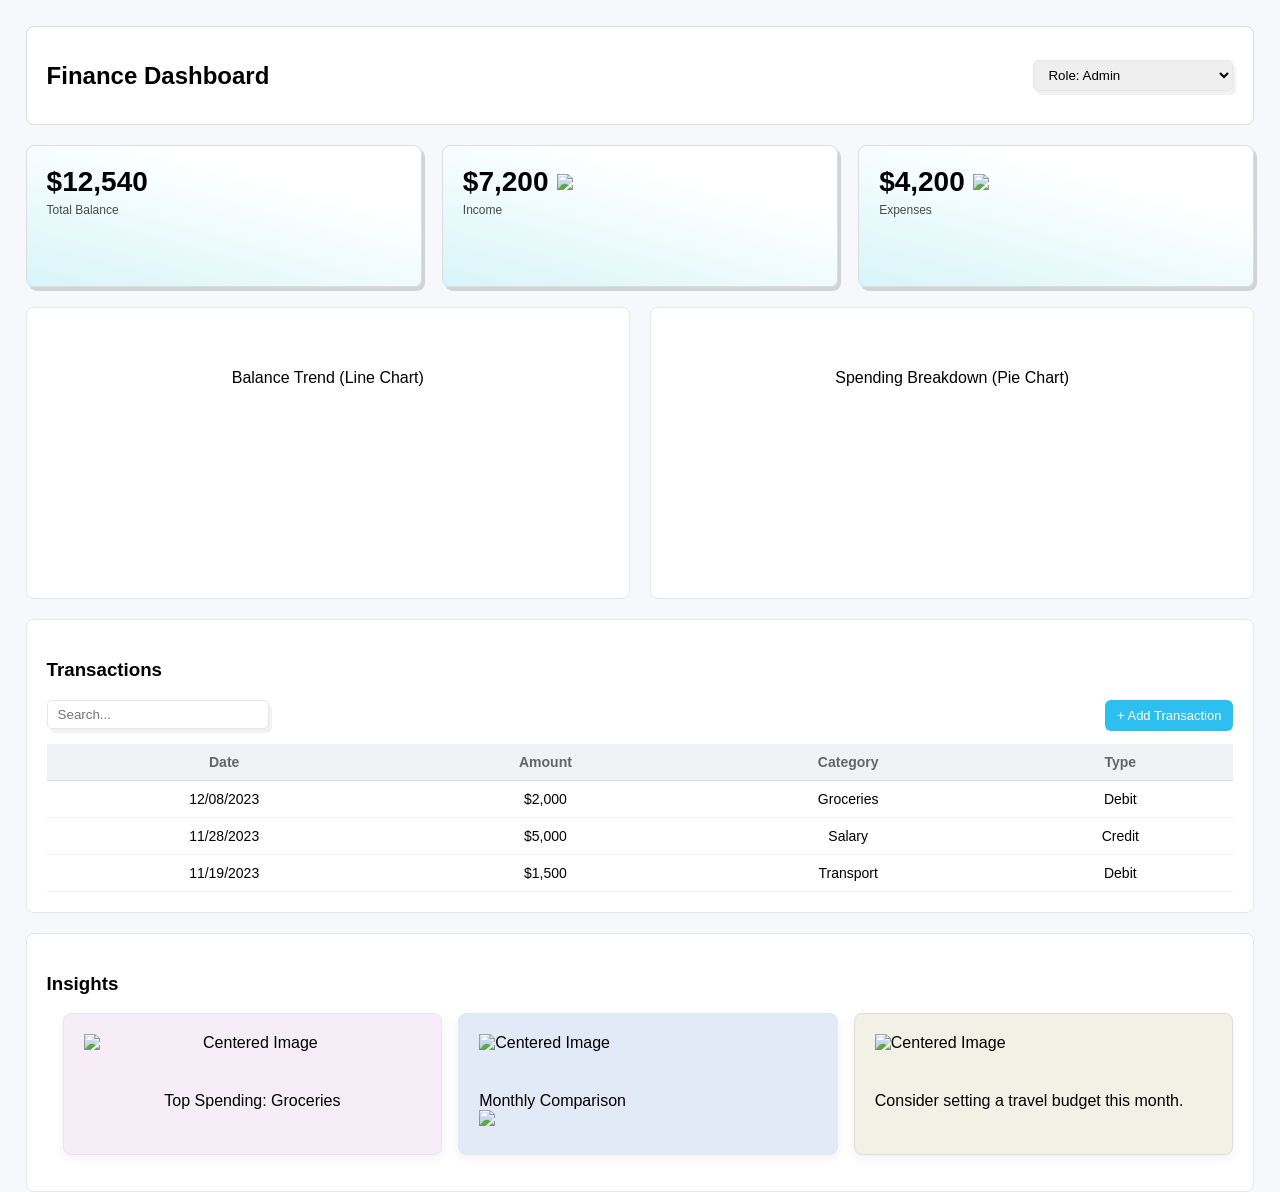
==== index.html @ 45d38799 "Add files via upload" ====
<!DOCTYPE html>
<html lang="en">
<head>
  <meta charset="UTF-8" />
  <meta name="viewport" content="width=device-width, initial-scale=1.0" />
  <title>Finance Dashboard</title>

  <!-- Google Fonts -->
  <link rel="preconnect" href="https://fonts.googleapis.com">
  <link rel="preconnect" href="https://fonts.gstatic.com" crossorigin>
  <link href="https://fonts.googleapis.com/css2?family=Roboto+Serif:opsz,wght@8..144,300;8..144,400;8..144,600&display=swap" rel="stylesheet">

  <!-- Styles -->
  <link rel="stylesheet" href="style1.css">
  <link rel="stylesheet" href="header.css">
  <link rel="stylesheet" href="general.css">



  <!-- Chart.js -->
  <script src="https://cdn.jsdelivr.net/npm/chart.js"></script>
</head>

<body>

  <!-- Navbar -->
  <div class="navbar">
    <h2>Finance Dashboard</h2>

    <select id="roleSelector" class="search-input">
      <option value="admin">Role: Admin</option>
      <option value="viewer">Viewer</option>
    </select>
  </div>

  <!-- Stats Row -->
  <div class="row">
    <div class="stat-card">
      <div class="stat-value">$12,540</div>
      <div class="stat-label">Total Balance</div>
    </div>

    <div class="stat-card">
      <div class="stat-value">
        $7,200 
        <img class="card-icon" src="image/up-arrow_16800276.png" >
      </div>
      <div class="stat-label">Income</div>
    </div>

    <div class="stat-card">
      <div class="stat-value">
        $4,200
        <img class="card-icon" src="image/down_18739184.png" >
      </div>
      <div class="stat-label">Expenses</div>
    </div>
  </div>

  <!-- Charts -->
  <div class="row">
    <div class="panel">
      Balance Trend (Line Chart)
      <canvas id="lineChart"></canvas>
    </div>

    <div class="panel">
      Spending Breakdown (Pie Chart)
      <canvas id="pieChart"></canvas>
    </div>
  </div>

  <!-- Transactions -->
  <div class="table-container">
    <h3>Transactions</h3>

    <input id="searchInput" type="text" class="search-input" placeholder="Search...">

    <button id="addTransactionBtn" class="addTransaction-Btn">
      + Add Transaction
    </button>

    <table>
      <thead>
        <tr>
          <th>Date</th>
          <th>Amount</th>
          <th>Category</th>
          <th>Type</th>
        </tr>
      </thead>

      <tbody id="transactionList">
        <tr>
          <td>12/08/2023</td>
          <td>$2,000</td>
          <td>Groceries</td>
          <td>Debit</td>
        </tr>

        <tr>
          <td>11/28/2023</td>
          <td>$5,000</td>
          <td>Salary</td>
          <td>Credit</td>
        </tr>

        <tr>
          <td>11/19/2023</td>
          <td>$1,500</td>
          <td>Transport</td>
          <td>Debit</td>
        </tr>
      </tbody>
    </table>
  </div>

  <!-- Insights -->
  <div class="insights">
    <h3>Insights</h3>

    <div class="insight-card">

      <div class="highest-spending">
        <img src="image/trolley.png"alt="Centered Image">
        <div class="title">Top Spending: Groceries</div>
      </div>

      <div class="monthly-comparison">
        <img src="image/cash-flow_4318201.png"alt="Centered Image">
        <div class="title">Monthly Comparison</div>
        <img src="image/bar graph.png">
      </div>

      <div class="observation">
        <img src="image/enlargement (1).png" alt="Centered Image">
        <div class="title">Consider setting a travel budget this month.</div>
      </div>

    </div>
  </div>

  <!-- App Script -->
  <script src="app1.js"></script>

</body>
</html>
---- style1.css ----
.row {
      display: flex;
      gap: 20px;
      margin-bottom: 20px;
    }
    .stat-card {
      flex: 1;
      flex-direction: column;
      background: linear-gradient(195deg, #ffffff 30%, #d7f5f9 100%);
      padding: 20px;
      border-radius: 8px;
      border: 1px solid #ddd;
      height: 100px;
      justify-items: center;
       box-shadow: 3px 4px 0 rgba(0, 0, 0, 0.15);
      
    }

    .stat-value {
      font-size: 28px;
      font-weight: 700;
      display: flex;
      align-items: center;
      gap: 8px;
      margin-bottom: 5px;
    }

    .stat-label {
      font-size: 12px;
      opacity: 0.7;
    }

    .panel {
      display: flex;
      flex: 1;
      flex-direction: column;
      background: #ffff;
      padding: 20px;
      border-radius: 8px;
      border: 1px solid #E5E7EB;
      height: 250px;
      justify-content: center;
      align-items: center;
    }

    
    .table-container {
      background: #ffff;
      padding: 20px;
      border-radius: 8px;
      border: 1px solid #E5E7EB;
      margin-bottom: 20px;
    }

    .search-input {
      padding: 6px 10px;
      width: 200px;
      border: 1px solid #E5E7EB;
      border-radius: 5px;
      box-shadow: 3px 4px 0 rgba(0, 0, 0, 0.05);
    }

    .addTransaction-Btn {
      float: right;
      padding: 8px 12px;
      color: white;
      background-color: #2cc0f1;
      border: none;
      border-radius: 6px;
      font-size: 13px;
      cursor: pointer;
      box-shadow: 0 4px 12px rgba(0, 0, 0, 0.05),
    }

    table {
      width: 100%;
      border-collapse: collapse;
      margin-top: 15px;
    }

    th {
      background: #F1F2F3;
      padding: 10px;
      font-size: 14px;
      border-bottom: 1px solid #ddd;
      text-align: center;
    }

    td {
      padding: 10px;
      border-bottom: 1px solid #eee;
      font-size: 14px;
      text-align: center;
    }
    thead{
     
       background-color: #6e7278; 
        color: #656565;         
    }
    

    tbody tr:hover {
      background-color: #f2f2f2; 
      }
    .insights {
      background: #fff;
      padding: 20px;
      border-radius: 8px;
      border: 1px solid #E5E7EB;
     
    }
    .card-icon {
      height: 16px;
    }
    .insight-card{
      display:flex;
      flex-direction:row;
      justify-content:space-between;
      align-items: center;
      
    }
    .highest-spending{
      flex:1;
      padding: 20px;
      border-radius: 8px;
      border: 1px solid #E5E7EB ;
      height: 100px;
      justify-items: center;
       box-shadow: 0 4px 12px rgba(0, 0, 0, 0.05);
      margin-left: 16px;
      background-color: #f6edf9 ;
      text-align: center;
      vertical-align: middle;
      justify-items: center;
      margin-bottom: 16px;
     
     
      }
     .monthly-comparison{
      flex:1;
      padding: 20px;
      border-radius: 8px;
      border: 1px solid #E5E7EB;
      height: 100px;
      justify-items: center;
       box-shadow: 0 4px 12px rgba(0, 0, 0, 0.05);
      margin-left: 16px;
      background-color: #e2e9f7 ;
       margin-bottom: 16px;
      }
      .observation{
      flex:1;
      padding: 20px;
      border-radius: 8px;
      border: 1px solid #ddd;
      height: 100px;
      justify-items: center;
       box-shadow: 0 4px 12px rgba(0, 0, 0, 0.05);
      margin-left: 16px;
      background-color: #f1f2e5 ;
       margin-bottom: 16px;
      }
    img{
          display: flex;              /* Enable flexbox */
          flex-direction: column; 
          height: 50px;
          justify-content: center;
          align-items: center;
        }
      #lineChart{
        width:500;
         height :300;
         max-width: 100%;
      }
      .title{
        padding-top: 8px;
        font-size: 16px;
        font-weight: 500;
      }
  
/* Tablet view */
@media (max-width: 992px) {
  .row {
    flex-direction: column;
  }

  .panel {
    height: auto;
  }

  .stat-card {
    flex: none;
    width: auto;
    height: auto; /* let content define height */
    padding: 2vw;
  }
}

/* Mobile view */
@media (max-width: 600px) {
  .navbar {
    flex-direction: column;
    align-items: flex-start;
  }

  .search-input {
    width: 100%;
    margin-top: 10px;
  }

  .row {
    flex-direction: column;
    gap: 16px;
  }

  .panel {
    width: auto;
    height: auto;
  }

  .insight-card {
    display:flex;
    flex-direction: column;
    margin-right: 16px;
     
  }
   .highest-spending{
    width:300px;

   }
    .monthly-comparison{
     width:300px;

    }
    .search-input {
      margin-bottom: 16px;
      width:300px;
      
    }
    .addTransaction-Btn {
       float: left;
       margin-bottom: 16px;
    }
    .observation{
      width: 300px;
    }
    .stat-value {
      font-size: 16px;
      justify-content: center;
      justify-content: space-between;
    }
    .stat-label{
      font-size: 12px;
      align-items: center;
      float: start;
    }
}
---- header.css ----
.navbar {
      background: #ffff;
      padding: 15px 20px;
      border-radius: 8px;
      margin-bottom: 20px;
      display: flex;
      justify-content: space-between;
      align-items: center;
      border: 1px solid #ddd;
    }
---- general.css ----
body {
      margin: 0;
      font-family: 'Roboto', sans-serif;
      background: #F7F8FC;
      padding: 2vw;                     /*padding: 20px;*/
      height: 1000px;
    }
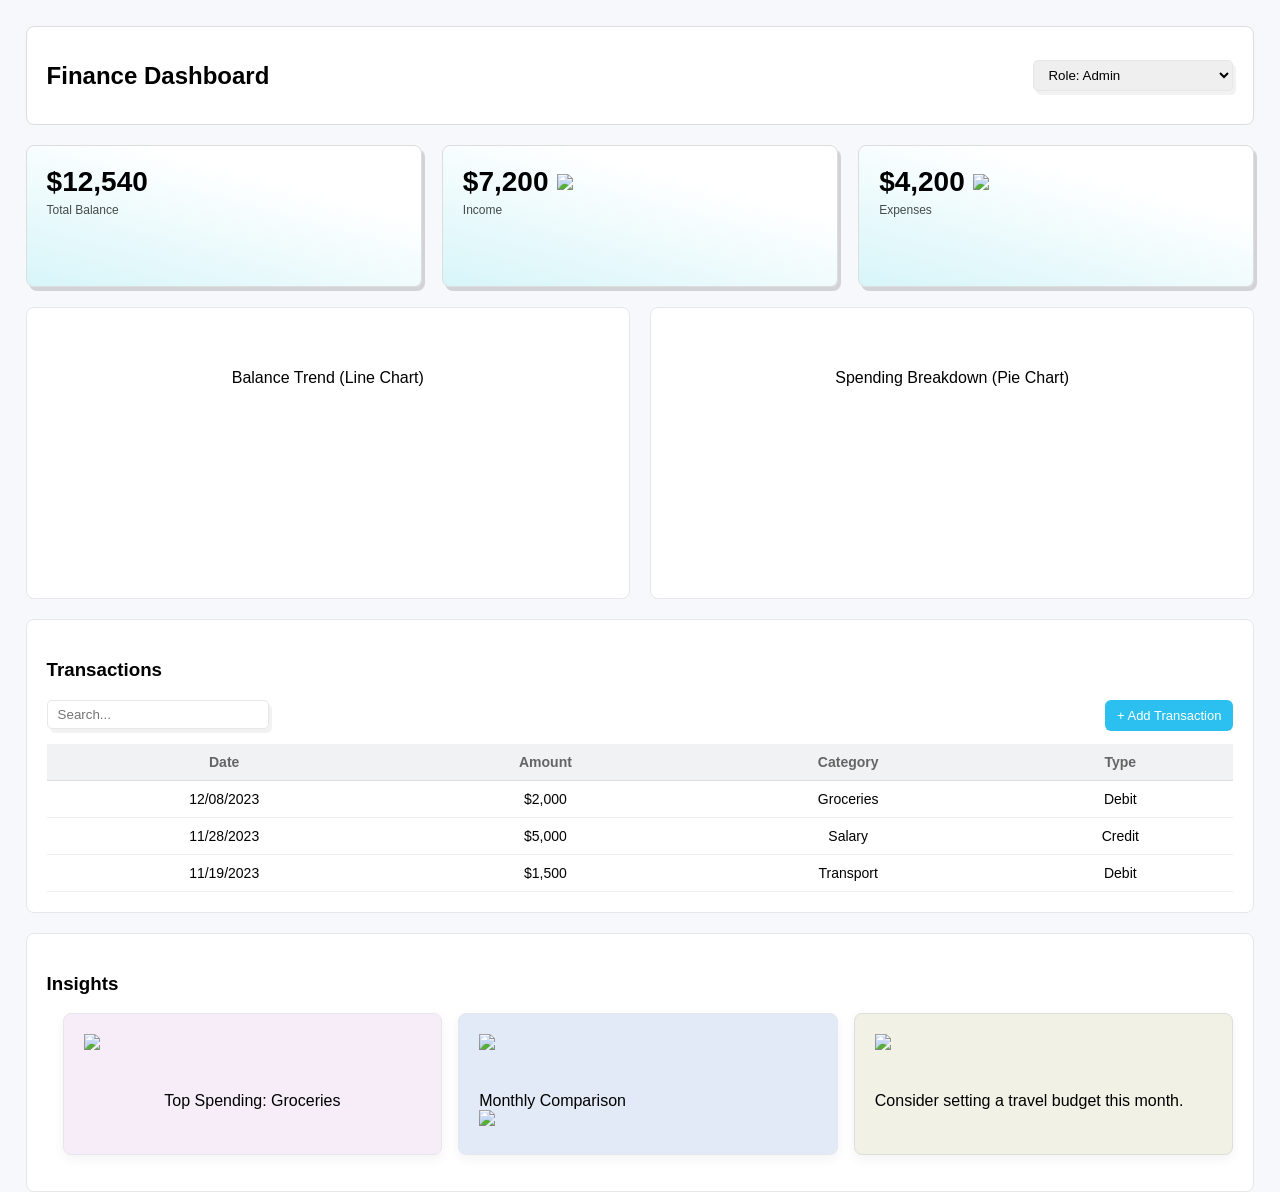
==== commit 53edd69c: "Fix HTML encoding issues in index.html" ====
--- a/index.html
+++ b/index.html
@@ -122,18 +122,18 @@
     <div class="insight-card">
 
       <div class="highest-spending">
-        <img src="image/trolley.png"alt="Centered Image">
+        <img src="image/trolley.png">
         <div class="title">Top Spending: Groceries</div>
       </div>
 
       <div class="monthly-comparison">
-        <img src="image/cash-flow_4318201.png"alt="Centered Image">
+        <img src="image/cash-flow_4318201.png">
         <div class="title">Monthly Comparison</div>
         <img src="image/bar graph.png">
       </div>
 
       <div class="observation">
-        <img src="image/enlargement (1).png" alt="Centered Image">
+        <img src="image/enlargement (1).png">
         <div class="title">Consider setting a travel budget this month.</div>
       </div>
 
@@ -144,4 +144,4 @@
   <script src="app1.js"></script>
 
 </body>
-</html>+</html>
